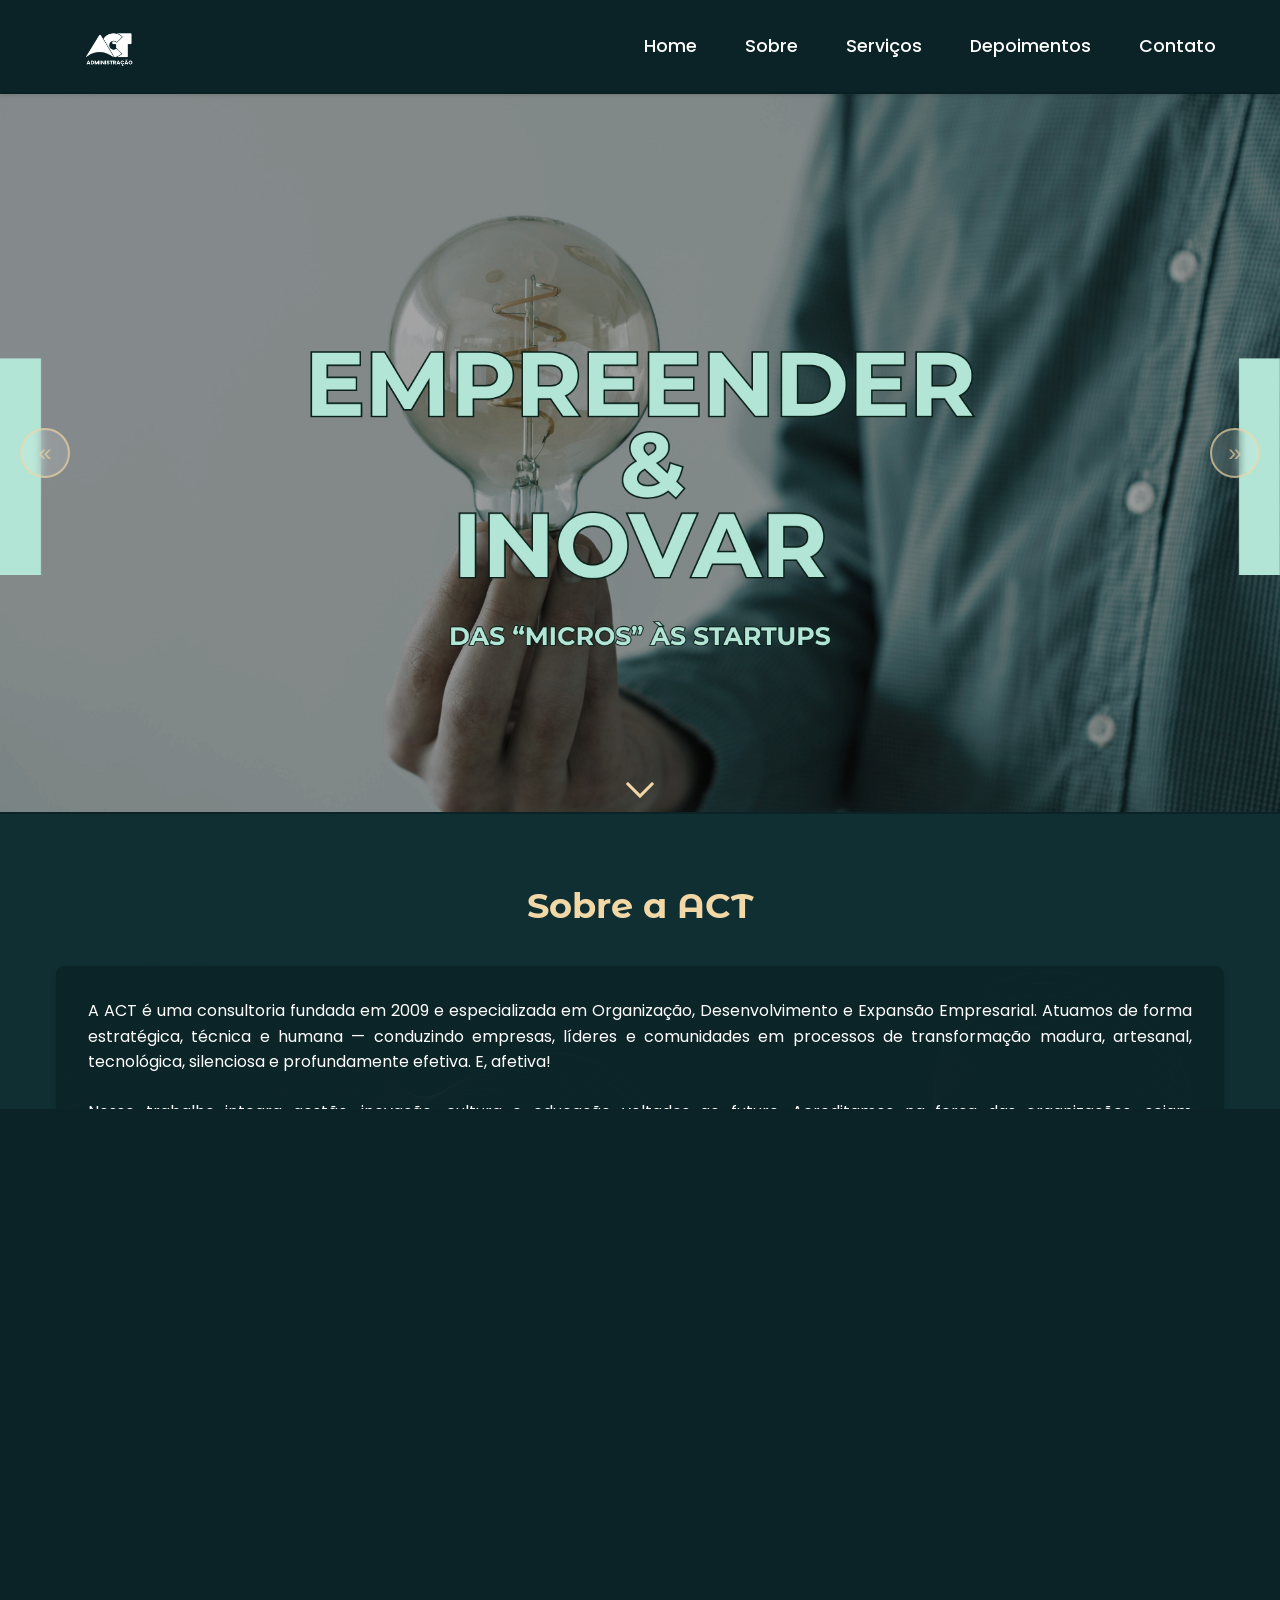
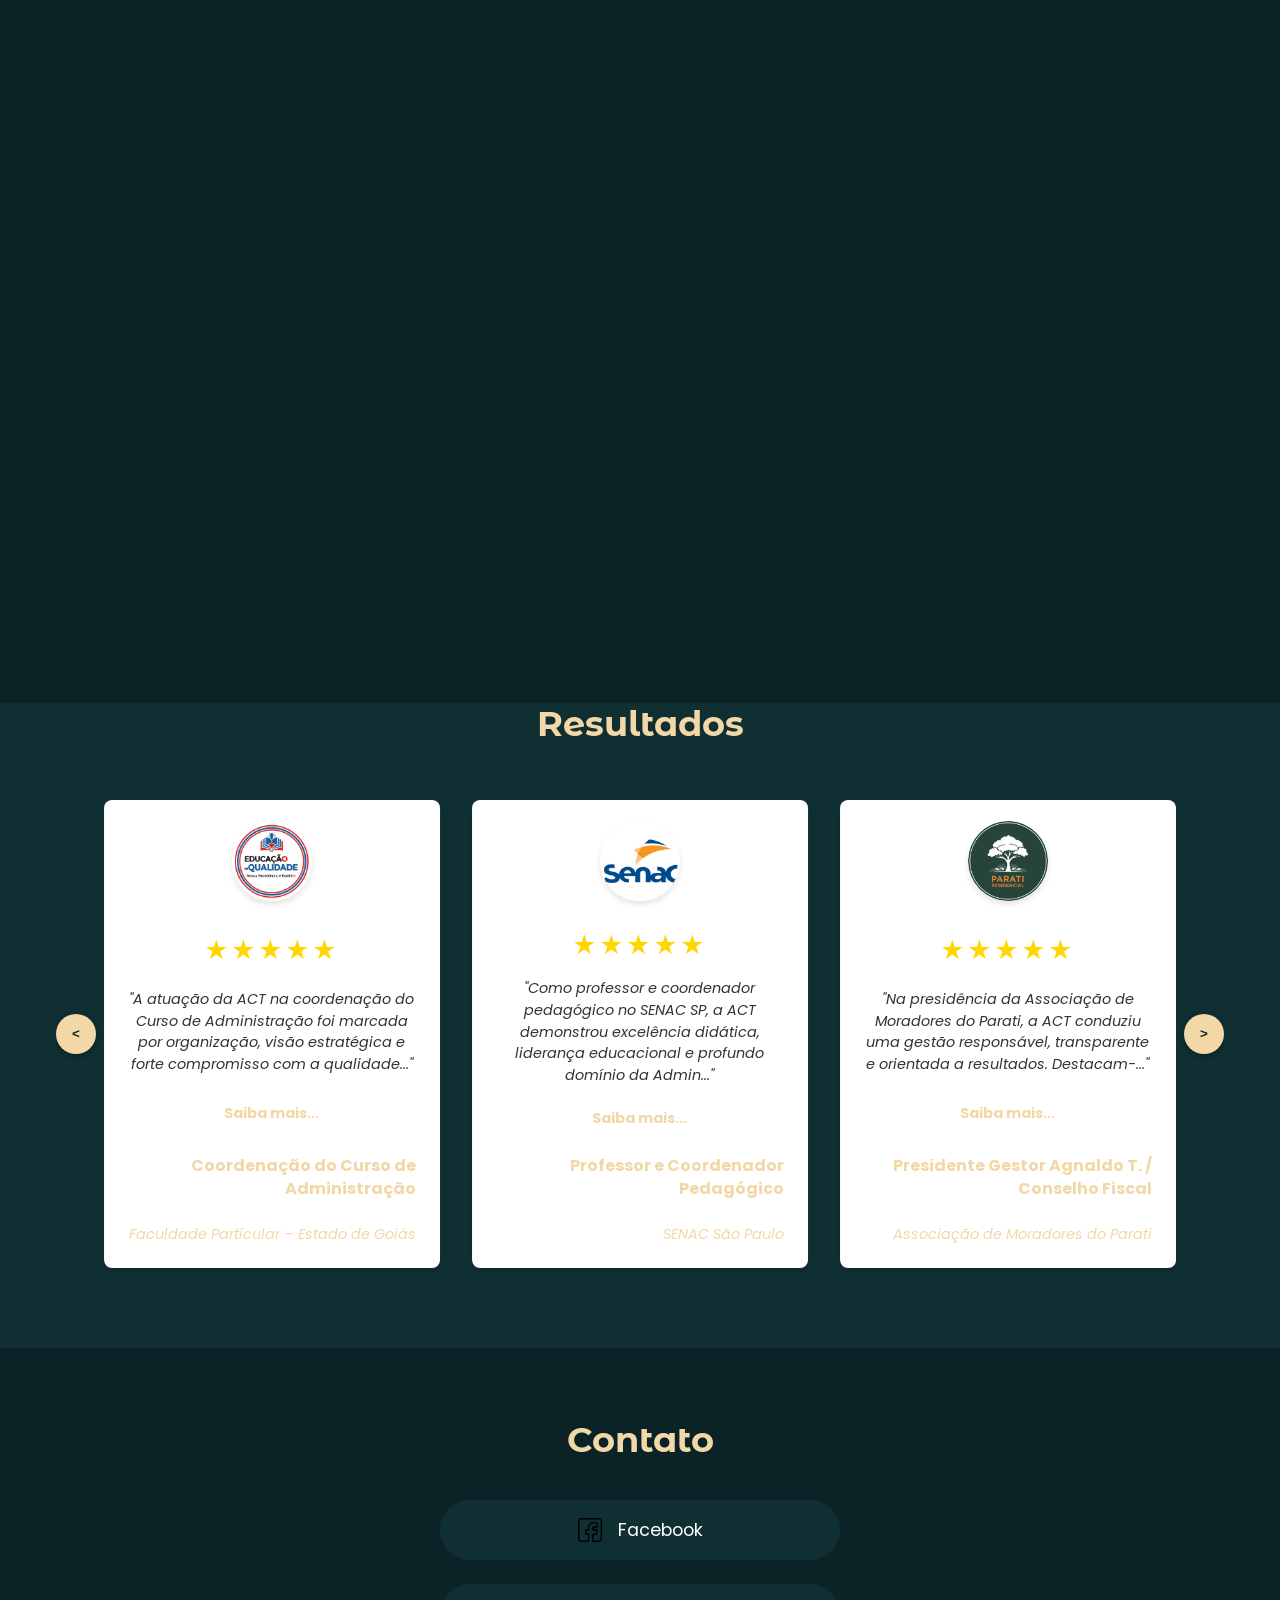
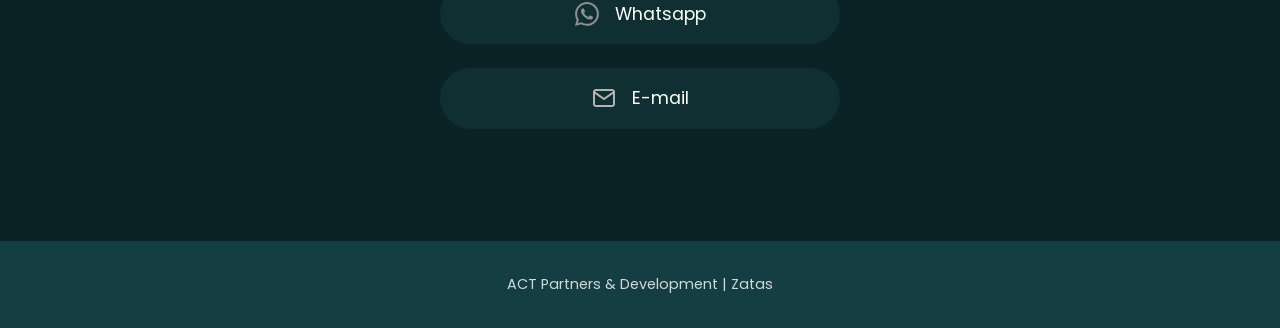
==== index.html @ 97f49199 "tirei todas as partes que falavam alexandre tenorio" ====
<!DOCTYPE html>
<html lang="pt-BR">
<head>
    <meta charset="UTF-8">
    <meta name="viewport" content="width=device-width, initial-scale=1.0">
    <link rel="icon" href="img/png/Logos Vetorizadas/logo-verde-sem-adm.png" media="(prefers-color-scheme: light)">
    <link rel="icon" href="img/png/Logos Vetorizadas/logo-branco-sem-adm.png" media="(prefers-color-scheme: dark)">
    <title>ACT Administração</title>
    <link rel="stylesheet" href="css/main.css">
</head>
<body>
    <div id="page-loader" class="loader-container">
        <div class="spinner"></div>
    </div>

    <header>
        <div class="header-container">
            <a href="index.html" class="logo">
                <img id="header-logo" src="" alt="ACT Logo">
            </a>
            <nav>
                <div class="nav-menu" id="nav-menu">
                    <!-- Links injected by JS -->
                </div>
                <!-- <button id="lang-toggle" class="lang-toggle-btn">EN</button> -->
            </nav>
        </div>
    </header>

    <main>
        <!-- Hero Carousel -->
        <section class="hero-carousel" id="hero-carousel">
            <button class="carousel-btn prev-btn" id="hero-prev">&laquo;</button>
            <div class="hero-slides" id="hero-slides">
                <!-- Slides injected by JS or static if preferred, but JS is better for dynamic pathing if needed -->
                <!-- We will hardcode the slide images structure in JS or HTML, but JS gives flexibility -->
            </div>
            <button class="carousel-btn next-btn" id="hero-next">&raquo;</button>
            <div class="scroll-indicator">
                <div class="arrow"></div>
            </div>
        </section>

        <!-- About Section -->
        <section id="sobrenos" class="section-alt">
            <div class="container">
                <h2 id="about-title"></h2>
                <div class="about-content">
                    <div class="about-text" id="about-text">
                        <!-- Content from JS -->
                    </div>
                    <button class="btn btn-center" id="about-btn" onclick="window.location.href='about.html#leadership-title'"></button>
                </div>
            </div>
        </section>

        <!-- Services & Segments Section -->
        <section id="servicos">
            <div class="container">
                <h2 id="services-title"></h2>
                <div class="cards-grid" id="services-grid">
                    <!-- All cards injected by JS -->
                </div>
            </div>
        </section>

        <!-- Expertise Section -->
        <section id="expertises">
            <div class="container">
                <h2 id="expertise-title"></h2>
                <div class="about-text" id="expertise-intro" style="margin-bottom: 2rem;"></div>
                <div class="cards-grid" id="expertise-grid">
                    <!-- Expertise cards injected by JS -->
                </div>
            </div>
        </section>

        <!-- Testimonials Section -->
        <section id="resultados" class="section-alt">
            <div class="container">
                <h2 id="testimonials-title"></h2>
                <div class="testimonials-carousel-container">
                    <button class="testi-btn testi-prev" id="testi-prev">&lt;</button>
                    <div class="testimonials-viewport">
                        <div class="testimonials-track" id="testimonials-track">
                            <!-- 14 Testimonial cards injected by JS -->
                        </div>
                    </div>
                    <button class="testi-btn testi-next" id="testi-next">&gt;</button>
                </div>
            </div>
        </section>

        <!-- Contact Section -->
        <section id="contato">
            <div class="container">
                <h2 id="contact-title"></h2>
                <div class="contact-container" id="contact-container">
                    <!-- Contact items injected by JS -->
                </div>
            </div>
        </section>
    </main>

    <footer>
        <div class="container footer-content">
            <img id="footer-logo" src="" alt="Git Logo" class="footer-logo">
            <p id="footer-text" class="footer-text"></p>
        </div>
    </footer>

    <!-- Global Modal Container -->
    <div id="global-modal-overlay" class="global-modal-overlay">
        <div class="modal-content-wrapper">
            <button id="global-modal-close" class="modal-close-btn">&times;</button>
            <div id="global-modal-body">
                <!-- Content injected by JS -->
            </div>
        </div>
    </div>

    <script src="js/data.js"></script>
    <script src="js/main.js"></script>
</body>
</html>
---- css/main.css ----
@import 'base.css';
@import 'header.css';
@import 'components.css';
@import 'carousel.css';
@import 'scroll_indicator.css';
@import 'sections.css';
@import 'lang.css';
@import 'testimonials_img.css';
@import 'footer.css';
@import 'loader.css';

.purpose-item {
    color: #D4AF37;
    font-size: 1.1em;
}
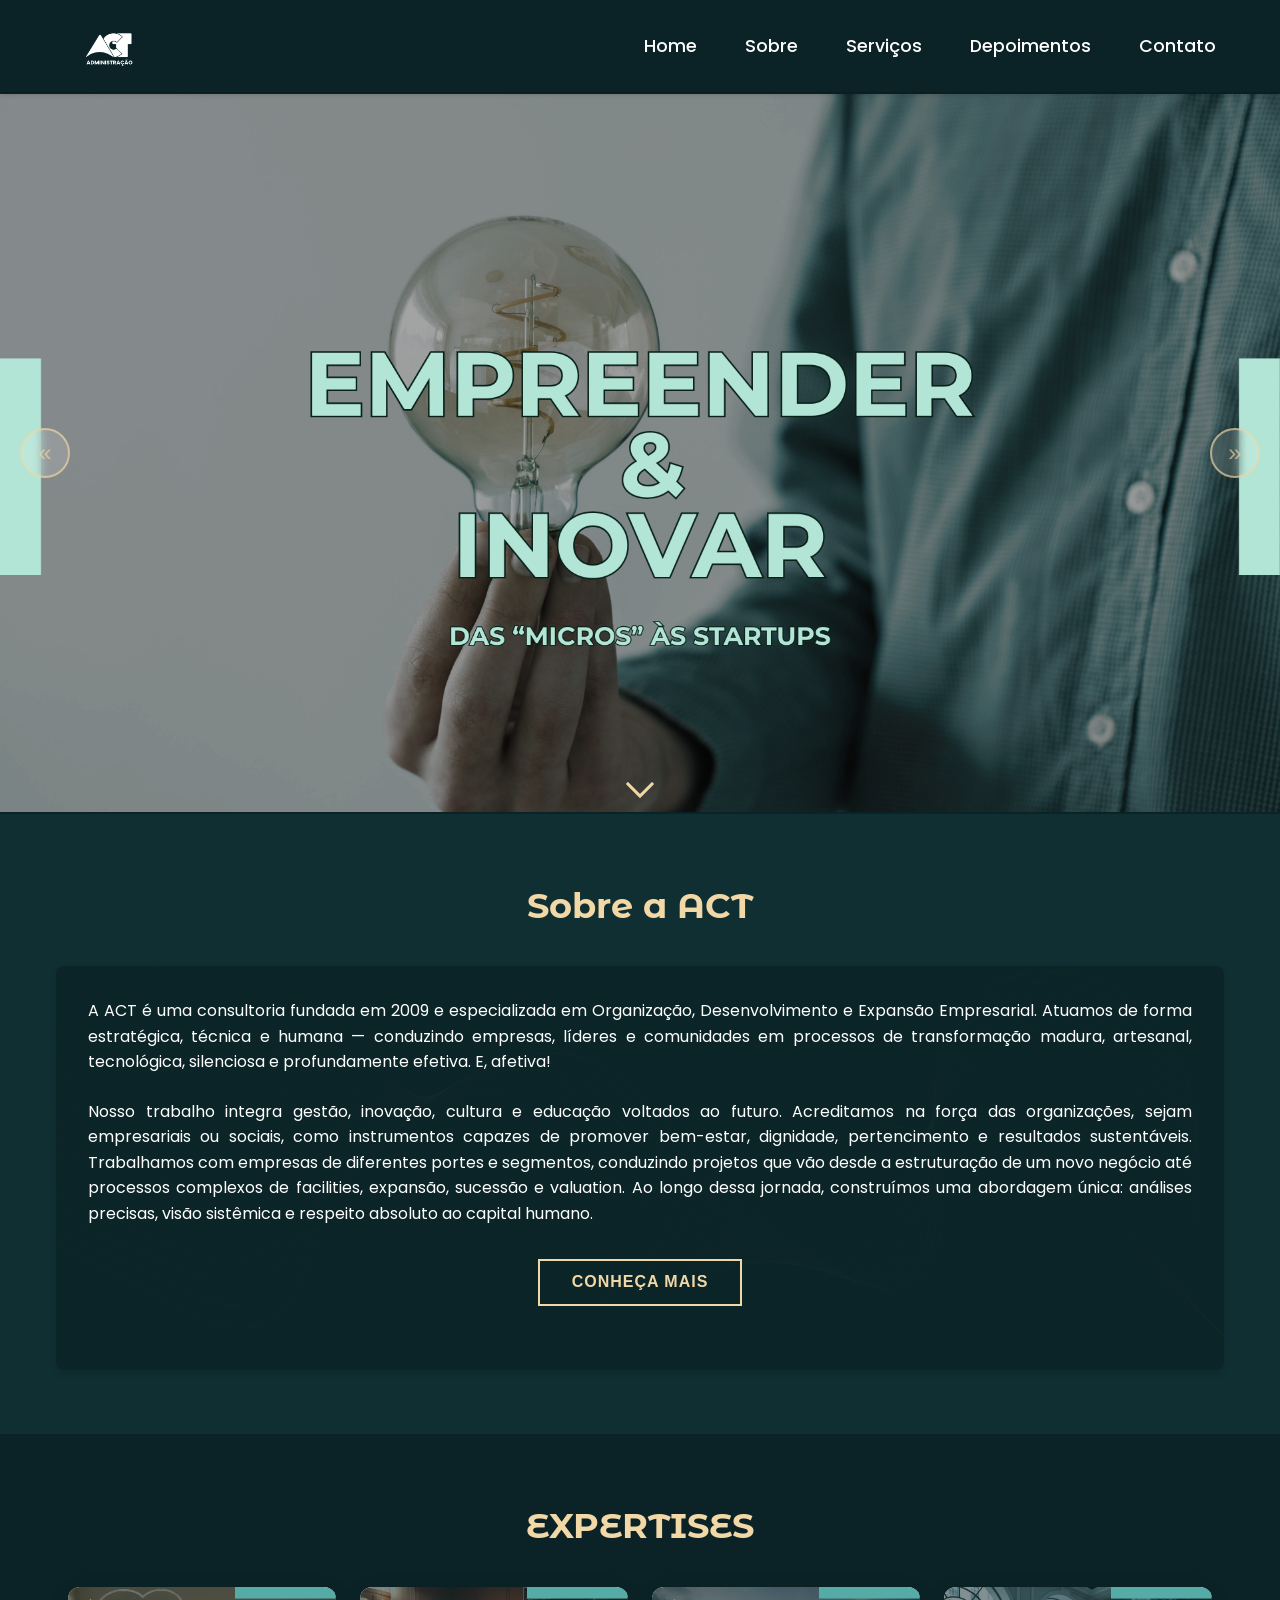
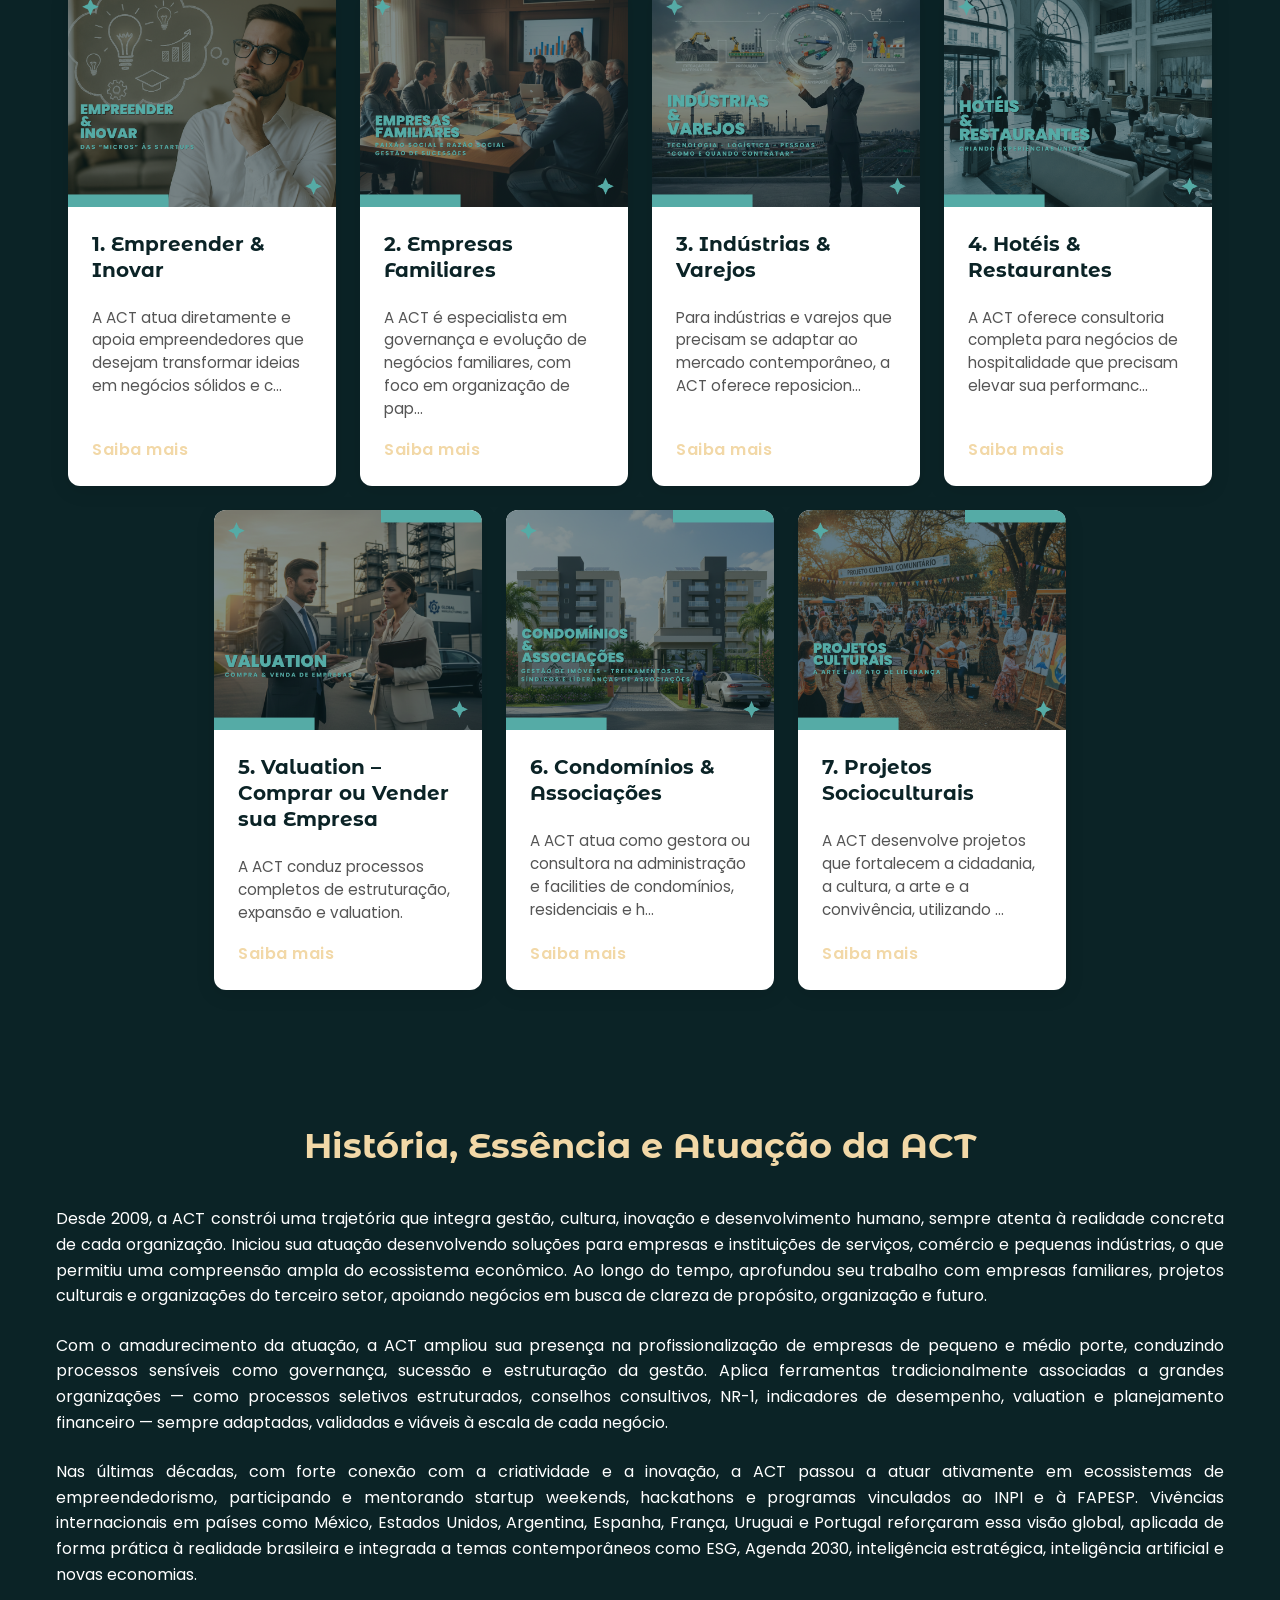
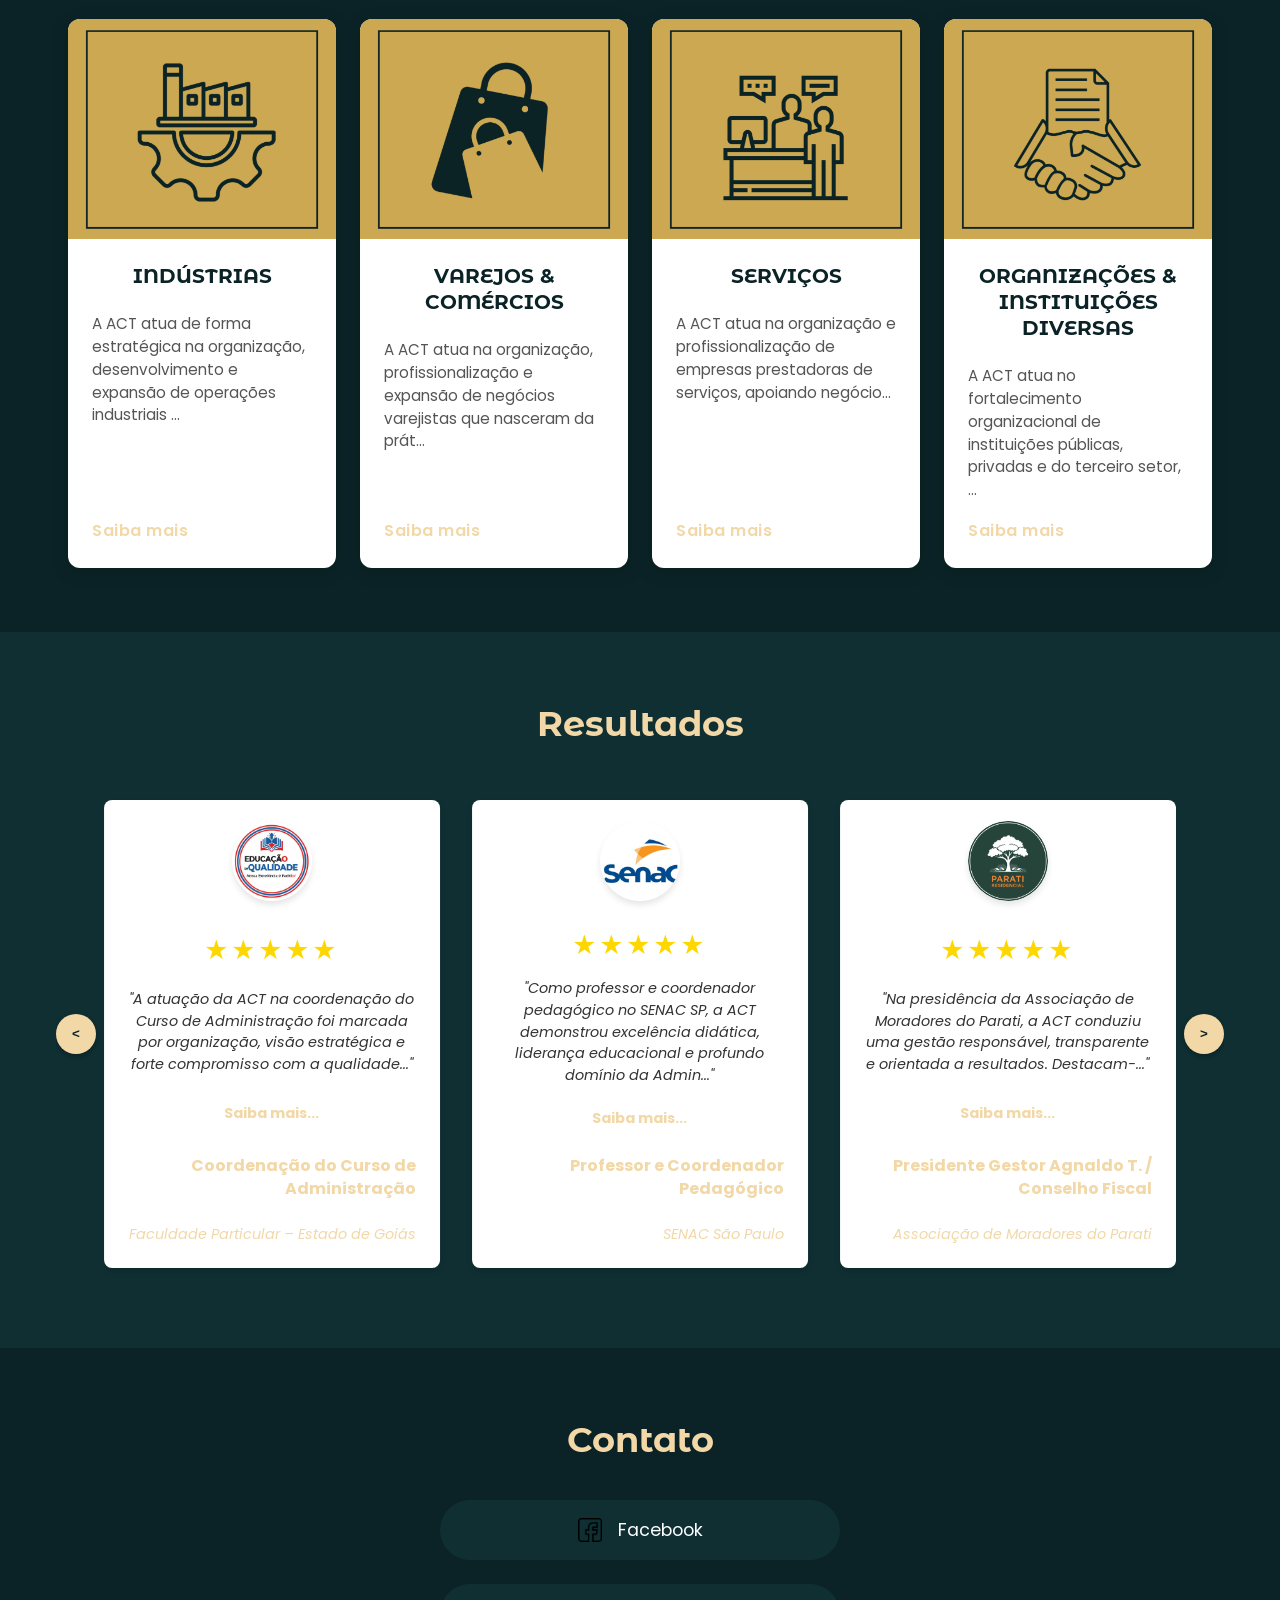
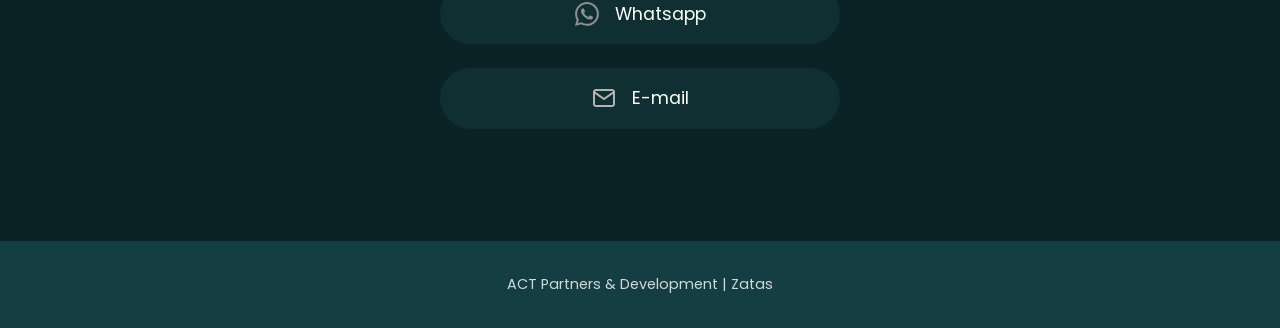
==== commit 18296b0c: "Revert "tirei todas as partes que falavam alexandre tenorio" This reverts commit 97f49199a6ccea51063" ====
--- a/index.html
+++ b/index.html
@@ -49,7 +49,7 @@
                     <div class="about-text" id="about-text">
                         <!-- Content from JS -->
                     </div>
-                    <button class="btn btn-center" id="about-btn" onclick="window.location.href='about.html#leadership-title'"></button>
+                    <button class="btn btn-center" id="about-btn" onclick="window.location.href='about.html#alexandre-title'"></button>
                 </div>
             </div>
         </section>
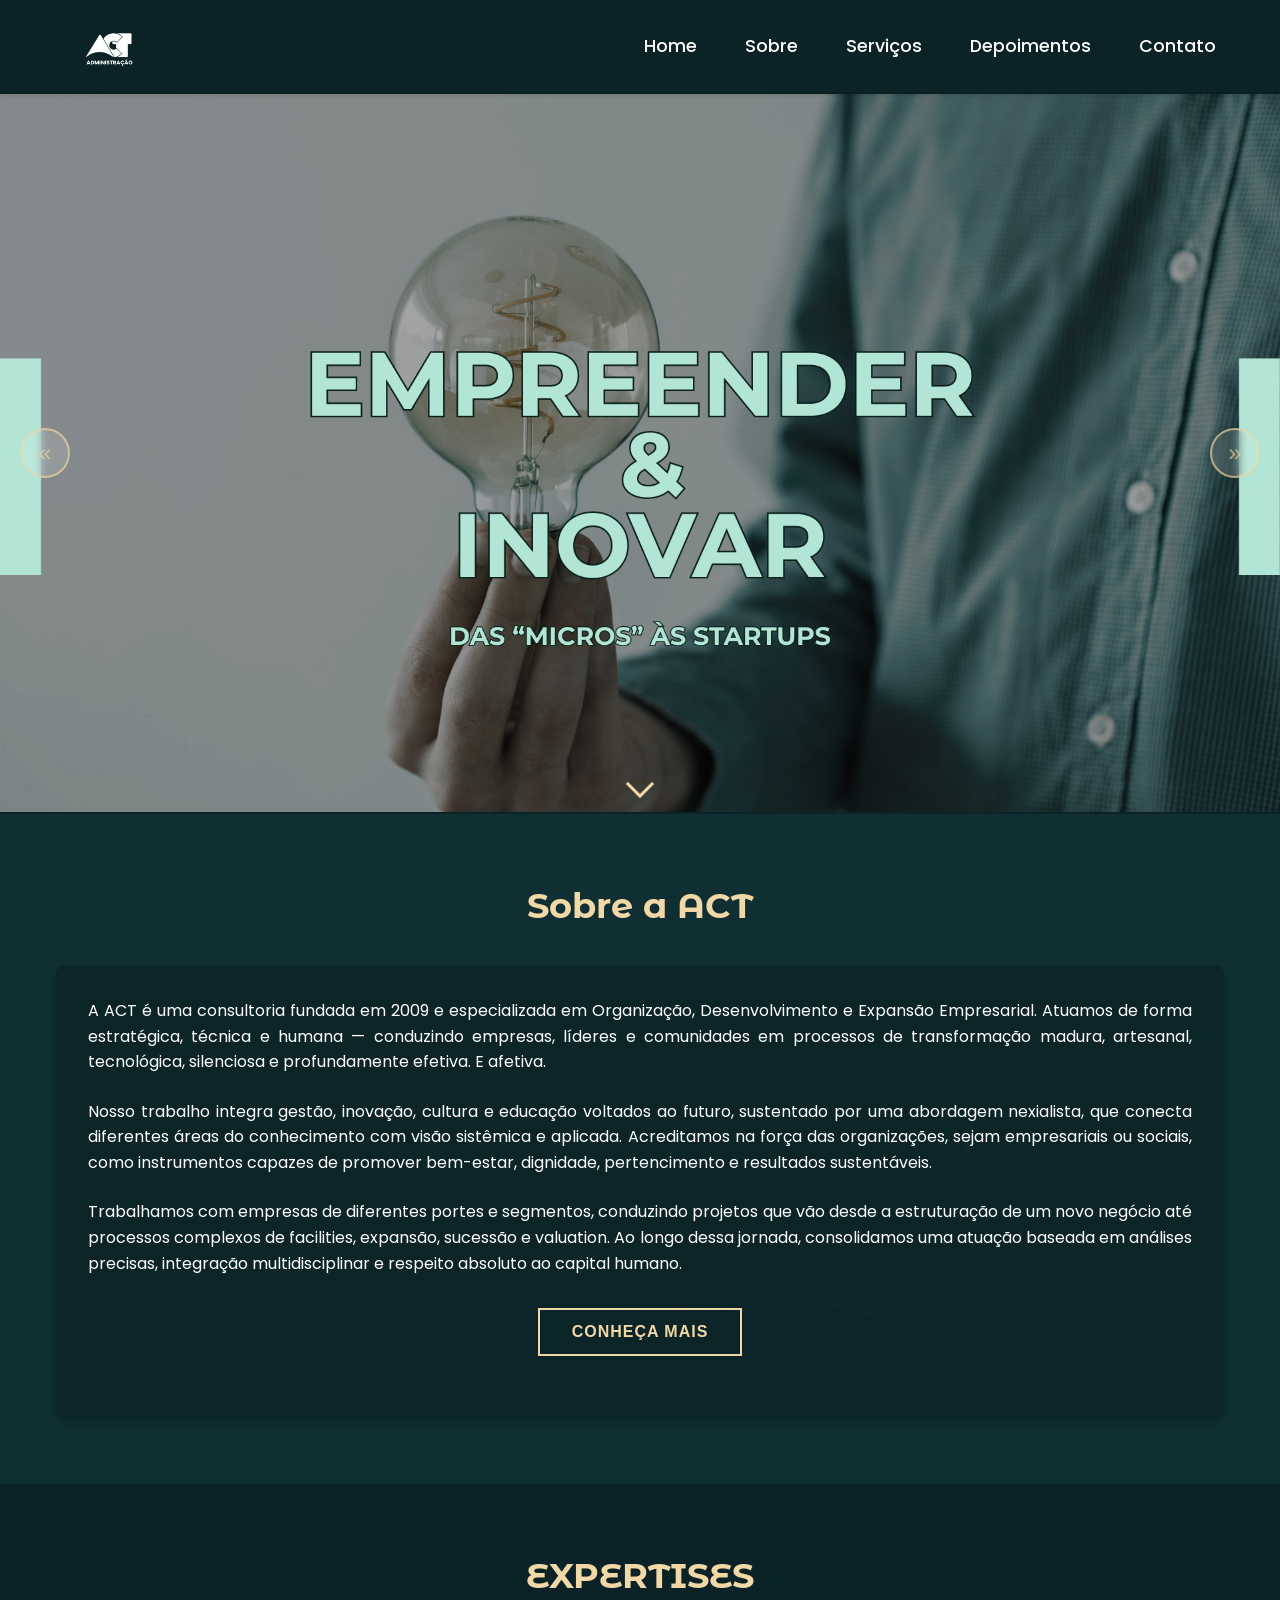
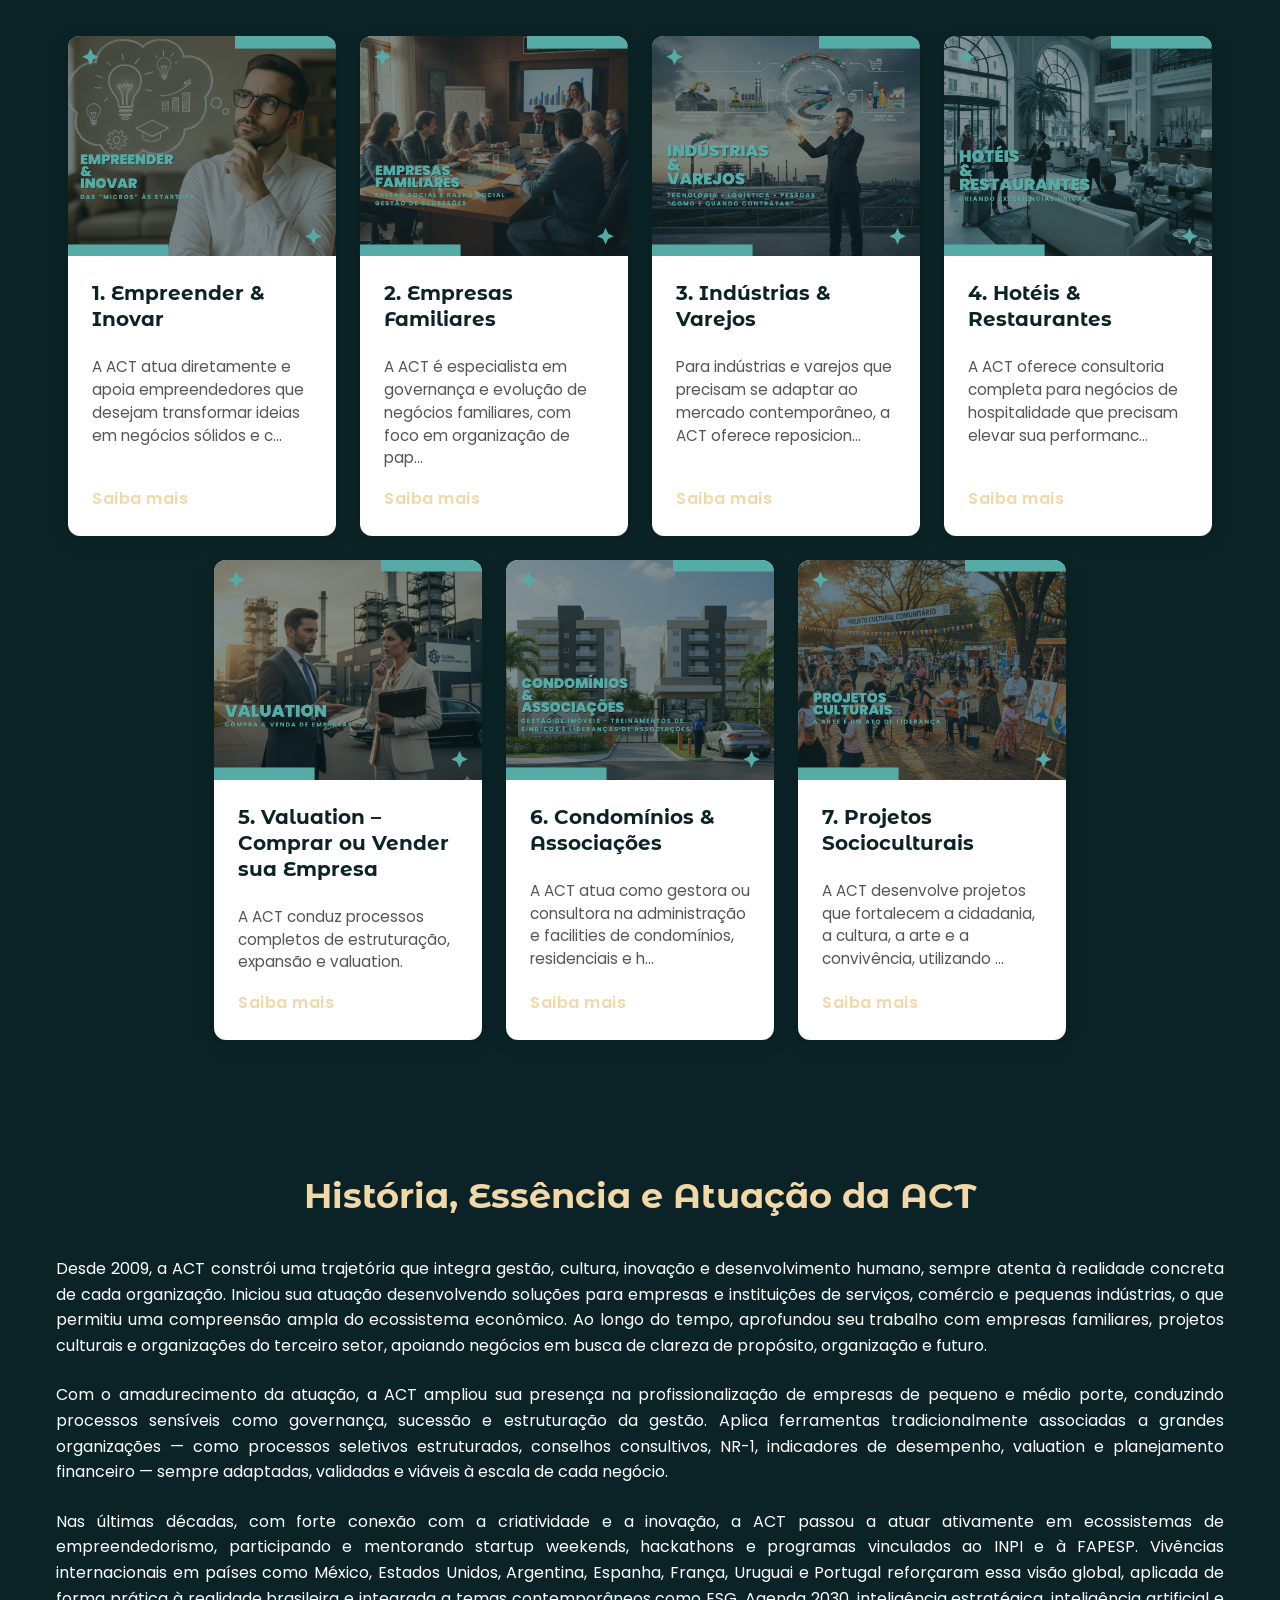
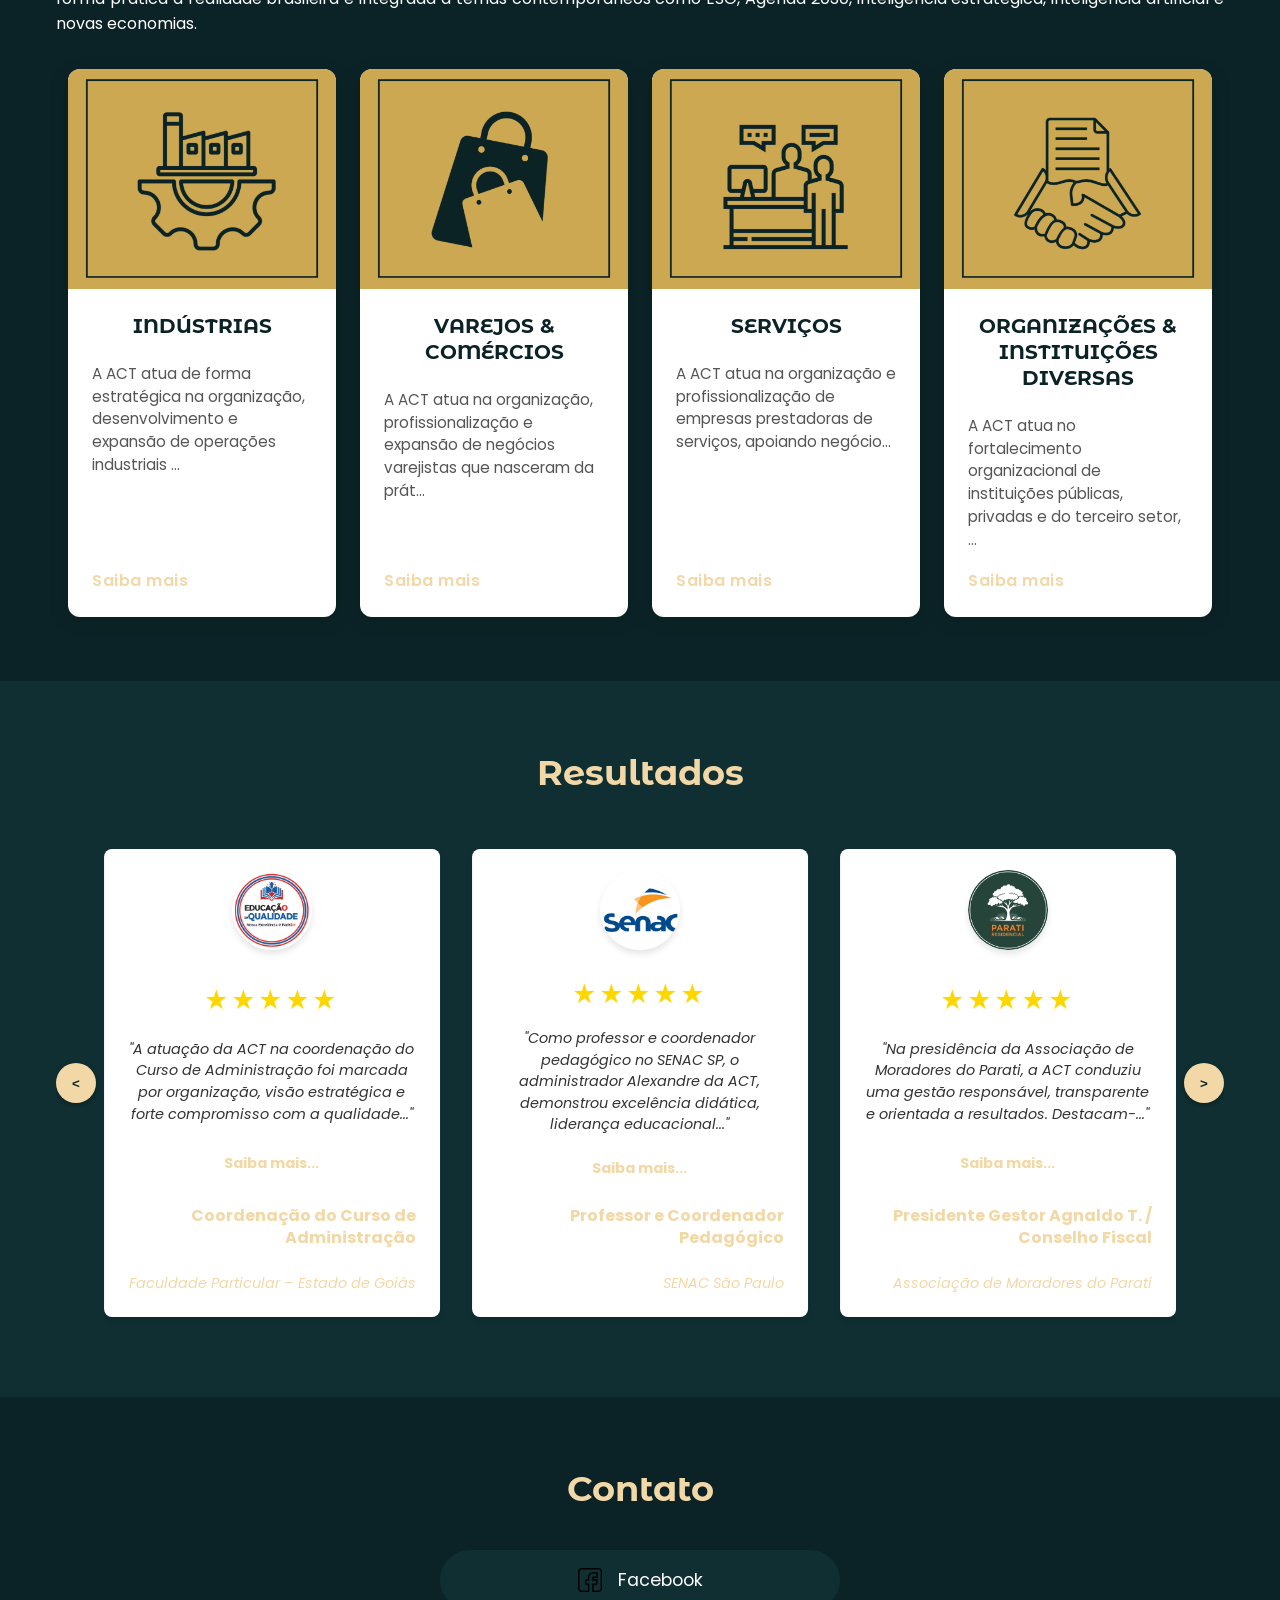
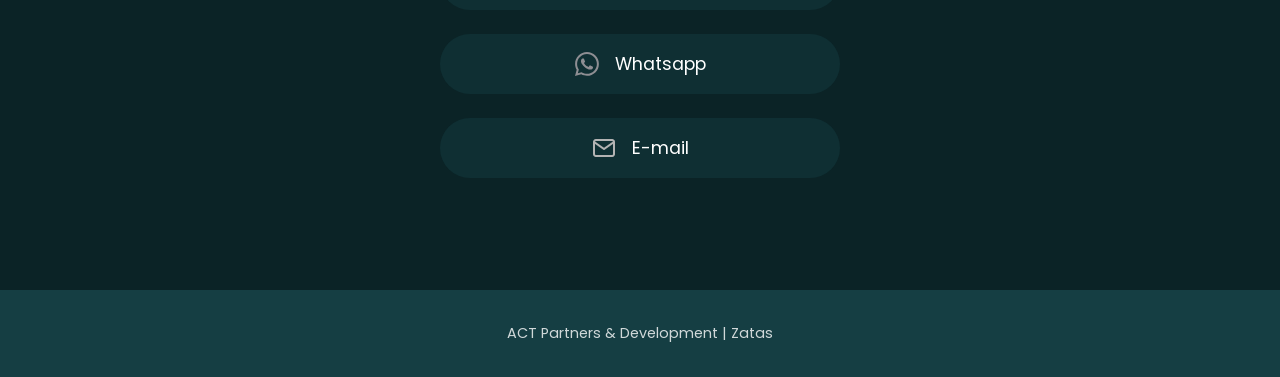
==== commit 0bb66492: "adiciona meta tags de open graph para pré-visualização de link" ====
--- a/index.html
+++ b/index.html
@@ -6,6 +6,17 @@
     <link rel="icon" href="img/png/Logos Vetorizadas/logo-verde-sem-adm.png" media="(prefers-color-scheme: light)">
     <link rel="icon" href="img/png/Logos Vetorizadas/logo-branco-sem-adm.png" media="(prefers-color-scheme: dark)">
     <title>ACT Administração</title>
+    <meta property="og:type" content="website">
+    <meta property="og:url" content="https://www.actadministracao.com.br/">
+    <meta property="og:title" content="ACT Administração - Gestão Profissional">
+    <meta property="og:description" content="Soluções em administração e gestão para o seu negócio.">
+    <meta property="og:image" content="https://www.actadministracao.com.br/img/png/Logos%20Vetorizadas/logo-branca.png">
+
+    <meta property="twitter:card" content="summary_large_image">
+    <meta property="twitter:url" content="https://www.actadministracao.com.br/">
+    <meta property="twitter:title" content="ACT Administração - Gestão Profissional">
+    <meta property="twitter:description" content="Soluções em administração e gestão para o seu negócio.">
+    <meta property="twitter:image" content="https://www.actadministracao.com.br/img/png/Logos%20Vetorizadas/logo-branca.png">
     <link rel="stylesheet" href="css/main.css">
 </head>
 <body>
